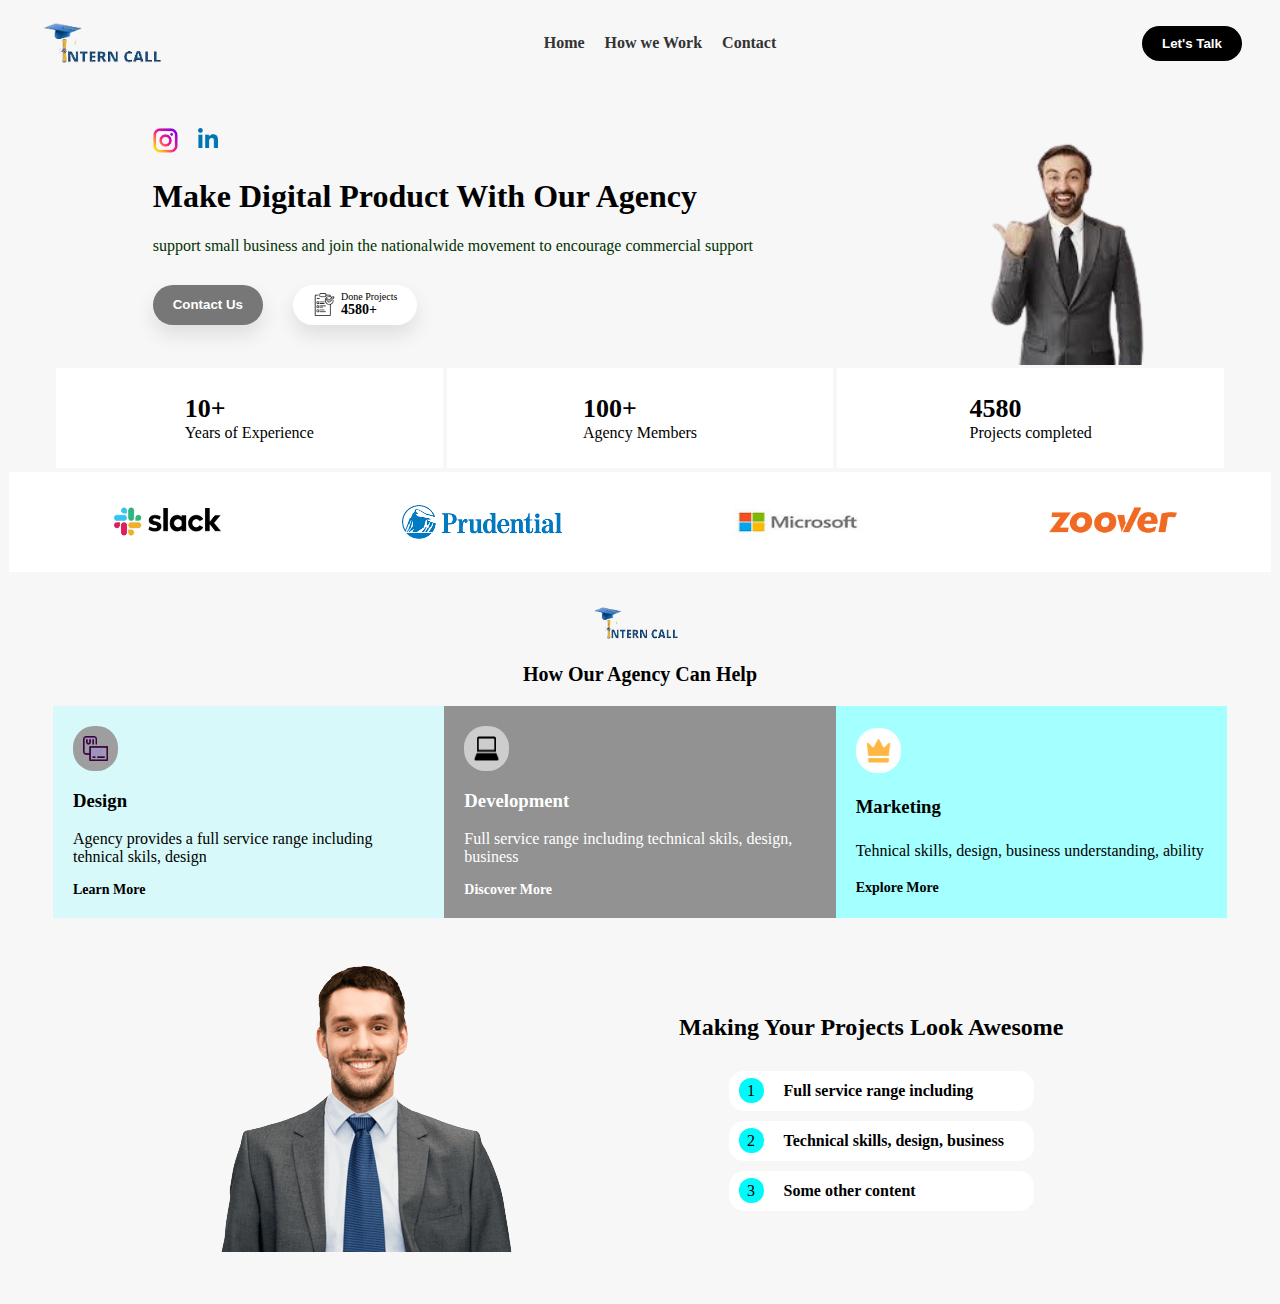
==== index.html @ 1f0898b9 "Update and rename homePage.html to index.html" ====
<!DOCTYPE html>
<html lang="en">
<head>
    <meta charset="UTF-8">
    <meta name="viewport" content="width=device-width, initial-scale=1.0">
    <link rel="stylesheet" href="homePage.css">
    <title>Home Page</title>
</head>
<body>
    <header>
        <img id = "Logo" src="Interncall_logo.png" alt="">
        <nav> 
            <a class = 'link' href="homePage.html">Home</a>
            <a class = 'link' href="howWeWork.html">How we Work</a>
            <a class = 'link' href="contactUs.html">Contact</a>
        </nav>
        <button>Let's Talk</button>
    </header>
    <div id = 'allContent'>
        <div id = 'content1'>
            <div id = 'part1'>
                <div class = 'icons'>
                    <a href="https://www.instagram.com/interncall_/" target="_blank"><img id = "instagramIcon" src="instagram.png" alt=""></a>
                    <a href = 'https://www.linkedin.com/company/interncall/' target="_blank"><img id = "twitterIcon" src="linkedin.png" alt=""></a>
                </div>
                <h1 id = 'sometext' style="font-family: Cambria, Cochin, Georgia, Times, 'Times New Roman', serif;">Make Digital Product With Our Agency</h1>
                <p id = 'someSmallText'> support small business and join the nationalwide movement to encourage commercial support</p>
                <div id = 'someIcons'>
                    <button id = 'contactUsButton' onclick="redirect()">Contact Us</button>
                    <div id = 'projects'>
                        <img id = 'projectIcon' src="briefing.png" alt="">
                        <p>Done Projects <br> <b style="font-size: 14px;"> 4580+ </b></p>
                    </div>
                </div>
            </div>
            <div id = 'part2'>
                <img id = 'man1' src="man1.png" alt="Man Standing and showing to his left">
            </div>
        </div>
        <div id = 'content2'>
            <div class="speciality">
                <p><b style="font-weight: bold; font-size: 26px;">10+</b><br>Years of Experience</p>
            </div>
            <div class="speciality">
                <p><b style="font-weight: bold; font-size: 26px;">100+</b><br>Agency Members</p>
            </div>
            <div class="speciality">
                <p><b style="font-weight: bold; font-size: 26px;">4580</b><br>Projects completed</p>
            </div>
        </div>
        <div id = 'content3'>
            <div class = 'company'>
                <img style = 'height: 80px; width: 160px; max-width: 100%;' src="slack.png" alt="Slack">
            </div>
            <div class = 'company'>
                <img style = 'height: 80px; width: 160px; max-width: 100%;' src="prudential.png" alt="Prudential">
            </div>
            <div class = 'company'>
                <img style = 'height: 100px; width: 240px; max-width: 100%;' src="microsoft.jpeg" alt="Microsoft">
            </div>
            <div class = 'company'>
                <img style = 'height: 80px; width: 160px;  max-width: 100%;' src="zoover.png" alt="Zoover">
            </div>
        </div>
        <div id = 'content4'>
            <img id = 'Logo' style="height: 40px; width: 100px;" src="Interncall_logo.png" alt="Logo">
            <p style="font-weight: bold; font-size: 20px;">How Our Agency Can Help</p>
        </div>
        <div id = 'content5'>
            <div class = 'part5' style="background-color: rgb(216, 249, 249);">
                <div id = 'designIcon'><img class = "socialMedia" src="ui-ux.png" alt=""></div>
                <h3>Design</h3>
                <p style="margin-top: 0;">Agency provides a full service range including tehnical skils, design</p>
                <a style="color: black; text-decoration: none; font-weight: bold; font-size: 14px; text-decoration: none;" href = "#">Learn More</a>
            </div>
            <div class = 'part5' style="background-color: rgb(146, 146, 146); color: white;">
                <div id = 'devIcon'><img class = "socialMedia" src="laptop.png" alt=""></div>
                <h3>Development</h3>
                <p style="margin-top: 0;">Full service range including technical skils, design, business</p>
                <a style = 'color: white; font-weight: bold; font-size: 14px; text-decoration: none;' href = "#">Discover More</a>
            </div>
            <div class = 'part5' style="background-color: rgb(164, 255, 255); color: black">
                <div id = 'marketIcon'><img class = "socialMedia" src="crown.png" alt=""></div>
                <h3>Marketing</h3>
                <p style="margin-top: 0;">Tehnical skills, design, business understanding, ability</p>
                <a style="color: black; font-weight: bold; font-size: 14px; text-decoration: none;" href = "#">Explore More</a>
            </div>
        </div>
        <div id = 'content6'>
            <div id = 'man4' >
                <img src="man4.png" alt="man2">
            </div>
            <div id = 'part6'>
                <h2>Making Your Projects Look Awesome</h2>
                <div id = 'listOfItems'>
                    <div class = 'items'>
                        <div class = 'numbers'>
                            <p>1</p>
                        </div>
                        <p><b>Full service range including</b></p>
                    </div>
                    <div class = 'items'>
                        <div class = 'numbers'>
                            <p>2</p>
                        </div>
                        <p><b>Technical skills, design, business</b></p>
                    </div>
                    <div class = 'items'>
                        <div class = 'numbers'>
                            <p>3</p>
                        </div>
                        <p><b>Some other content</b></p>
                    </div>
                </div>
            </div>
        </div>
    </div>
    <script>
        function redirect() {
            window.location.href = 'contactUs.html';
        }
    </script>
</body>
</html>
---- homePage.css ----
body {
    background-color: rgb(247, 247, 247);
    font-family: Cambria, Cochin, Georgia, Times, 'Times New Roman', serif;
}

header {
    padding: 10px;
    display: flex;
    margin: 0 20px 30px 20px;
    justify-content: space-between;
    align-items: center;
}

#Logo {
    height: 50px;
    width: 140px;
}

#projectIcon {
    height: 23px;
    width: 23px;
    margin-right: 5px;
}

#someIcons {
    display: flex;
    margin-top: 30px;
    height: 40px;
}

#projects {
    margin: 0px 30px;
    align-items: center;
    display: flex;
    padding: 15px 20px;
    border: none;
    border-radius: 22px;
    background-color: white;
    box-shadow: 0 10px 20px rgba(0, 0, 0, 0.1);
}

#projects > p {
    font-size: 10px;
}
.icons {
    display: flex;
    gap: 20px;
}

#instagramIcon {
    height: 25px;
    width: 25px;
}

#twitterIcon {
    height: 20px;
    width: 20px;
}

nav {
    display: flex;
    gap: 20px;
}

#content1 {
    display: flex;
    margin: 50px 30px 0px 30px;
    justify-content: space-around;
}

#content2 {
    padding: 1px 1px;
    margin: 0 45px;
    display: flex;
    justify-content: stretch;
}

.speciality {
    margin: 2px;
    width: 33%;
    background-color: white;
    height: 100px;
    display: flex;
    align-items: center;
    justify-content: center;
}

#content3 {
    padding: 1px 1px;
    display: flex;
    justify-content: stretch;
}


.company {
    width: 25%;
    background-color: white;
    height: 100px;
    display: flex;
    align-items: center;
    justify-content: center;
}

#content4 {
    margin-top: 30px;
    display: flex;
    flex-direction: column;
    align-items: center;
    justify-content: center;
}

#content5 {
    width:auto;
    margin: 0 45px;
    display: flex;
    justify-content:center;
}

#content5 > a:hover {
    text-decoration: underline;
} 

#designIcon {
    display: flex;
    align-items: center;
    justify-content: center;
    height: 45px;
    width: 45px;
    border: none;
    background-color: rgb(158, 158, 158);
    border-radius: 21px;
}

#devIcon {
    display: flex;
    align-items: center;
    justify-content: center;
    height: 45px;
    width: 45px;
    border: none;
    background-color: rgb(205, 205, 205);
    border-radius: 21px;
}

#marketIcon {
    display: flex;
    align-items: center;
    justify-content: center;
    height: 45px;
    width: 45px;
    border: none;
    background-color: white;
    border-radius: 21px;
}

.socialMedia {
    height: 25px;
    width: 25px;
}

.part5 {
    width: 33%;
    padding: 20px;
    height:auto;
    display: grid;
    align-items: center;
    justify-content:flex-start;
}

#content6 {
    padding: 40px 0;
    margin: 0 45px;
    display: flex;
    align-items: center;
    justify-content:space-evenly;
}

#part6 {
    display: flex;
    flex-direction: column;
    justify-content: center;
    align-items: center;
}

.numbers {
    display: flex;
    align-items: center;
    justify-content: center;
    width: 25px;
    height: 25px;
    margin-right: 20px;
    border-radius:12px;
    background-color: rgb(0, 250, 250);
}

.items:hover {
    box-shadow: 0 10px 20px rgb(0,0,0,0.1);
}

.items {
    height: 40px;
    width: 100%;
    display: flex;
    border: none;
    border-radius: 15px;
    padding: 0 10px;
    margin: 10px 0;
    background-color: white;
    align-items: center;
    justify-content: flex-start;
}

nav a {
    font-size: 16px;
    font-weight: bold;
    text-decoration: none;
    color: #333;
}

nav a:hover {
    text-decoration: underline;
}

.part5 a:hover {
    text-decoration: underline;
}

#someSmallText {
    color: rgb(0, 50, 0);
}

#part1 {
    padding-left: 20px;
    padding-bottom: 40px;
}


#man1{
    height: 100%;
}

#man4 {
    height: 50%;
}

button {
    font-weight: bold;
    background-color: black;
    color: white;
    padding: 10px 20px;
    border: none;
    border-radius: 22px;
    cursor: pointer;
}

button:hover {
    background-color: rgb(71, 79, 95);
}

#contactUsButton {
    font-weight: bold;
    background-color: rgb(119, 119, 119);
    color: white;
    padding: 10px 20px;
    border: none;
    border-radius: 22px;
    cursor: pointer;
    box-shadow: 0 10px 20px rgba(0, 0, 0, 0.1);
}

#contactUsButton:hover {
    background-color: rgb(84, 83, 83);
}

@media (max-width: 600px) {
    /* Styles for screens with a maximum width of 600px (typical for mobile devices) */
    header {
      display: grid;
      justify-content: center;
    }
    nav {
        margin: 10px 0;
    }
  }
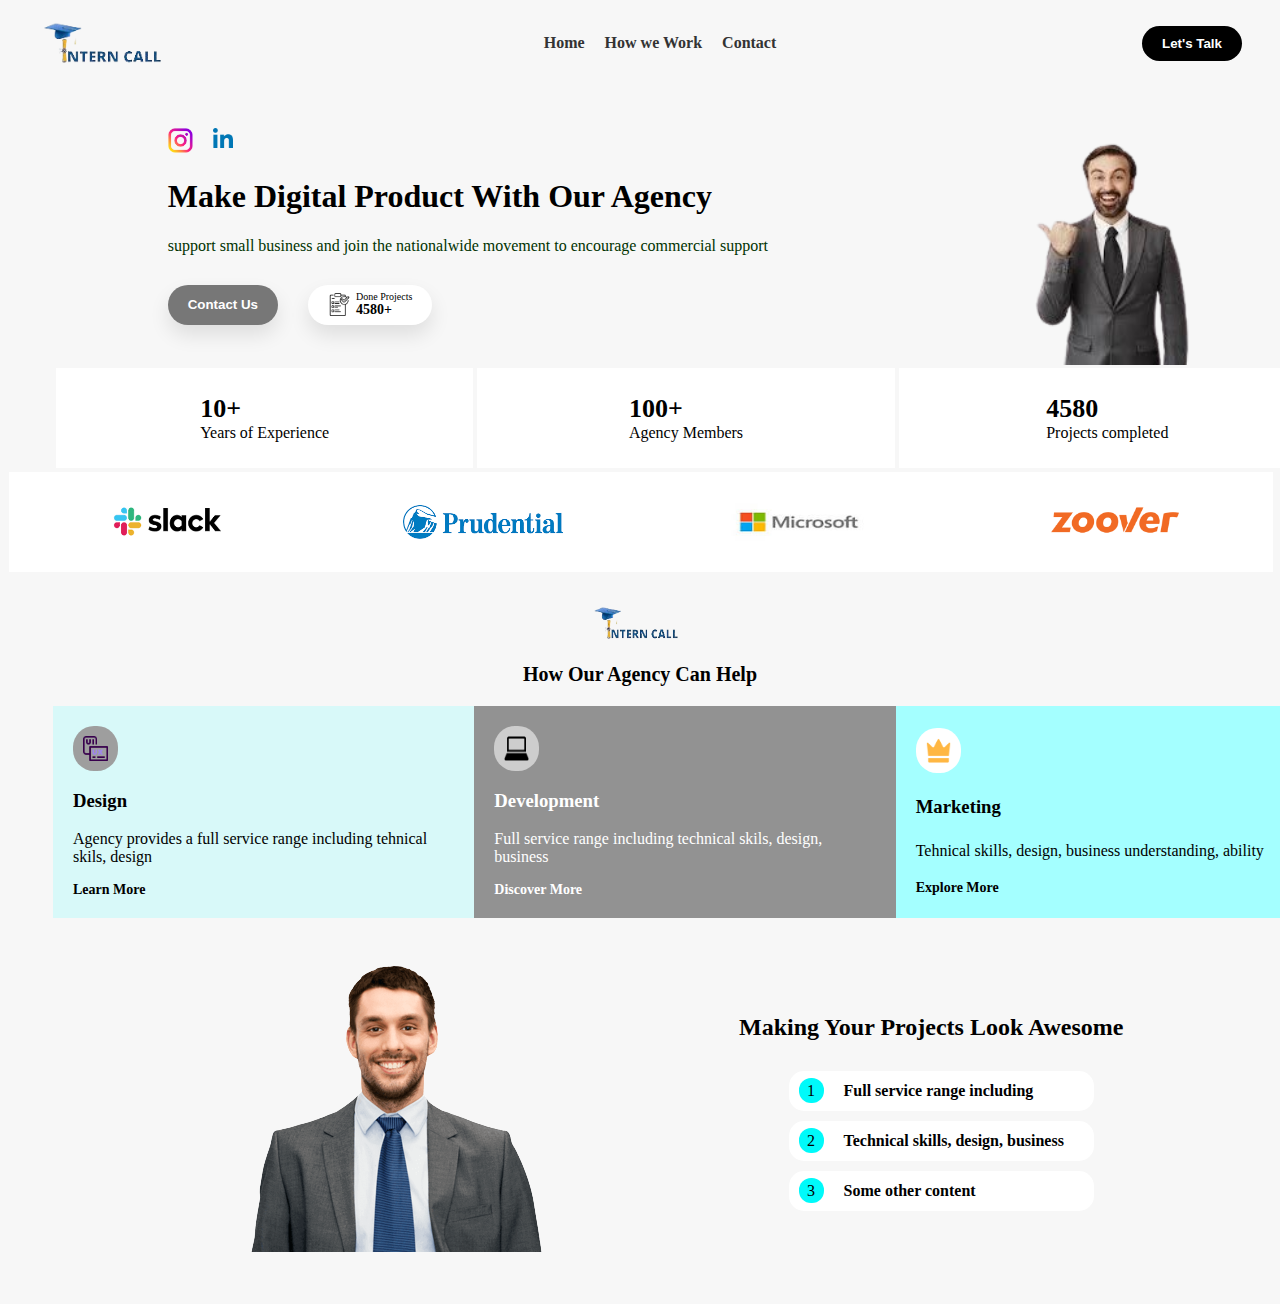
==== commit 82c79c3d: "Function added in script" ====
--- a/index.html
+++ b/index.html
@@ -10,7 +10,7 @@
     <header>
         <img id = "Logo" src="Interncall_logo.png" alt="">
         <nav> 
-            <a class = 'link' href="homePage.html">Home</a>
+            <a class = 'link' href="index.html">Home</a>
             <a class = 'link' href="howWeWork.html">How we Work</a>
             <a class = 'link' href="contactUs.html">Contact</a>
         </nav>
@@ -119,6 +119,9 @@
         function redirect() {
             window.location.href = 'contactUs.html';
         }
+        function hello() {
+            console.log("Hello World");
+        }
     </script>
 </body>
 </html>
--- a/homePage.css
+++ b/homePage.css
@@ -1,6 +1,10 @@
 body {
     background-color: rgb(247, 247, 247);
     font-family: Cambria, Cochin, Georgia, Times, 'Times New Roman', serif;
+}
+
+#allContent {
+    width:100%;
 }
 
 header {
@@ -64,15 +68,17 @@
 
 #content1 {
     display: flex;
+    width: 100%;
     margin: 50px 30px 0px 30px;
     justify-content: space-around;
 }
 
 #content2 {
     padding: 1px 1px;
+    width: 100%;
     margin: 0 45px;
     display: flex;
-    justify-content: stretch;
+    justify-content:space-around;
 }
 
 .speciality {
@@ -88,7 +94,8 @@
 #content3 {
     padding: 1px 1px;
     display: flex;
-    justify-content: stretch;
+    width: 100%;
+    justify-content:space-around;
 }
 
 
@@ -103,6 +110,7 @@
 
 #content4 {
     margin-top: 30px;
+    width: 100%;
     display: flex;
     flex-direction: column;
     align-items: center;
@@ -110,10 +118,10 @@
 }
 
 #content5 {
-    width:auto;
+    width:100%;
     margin: 0 45px;
     display: flex;
-    justify-content:center;
+    justify-content:space-around;
 }
 
 #content5 > a:hover {
@@ -170,6 +178,7 @@
 #content6 {
     padding: 40px 0;
     margin: 0 45px;
+    width: 100%;
     display: flex;
     align-items: center;
     justify-content:space-evenly;
@@ -272,13 +281,194 @@
     background-color: rgb(84, 83, 83);
 }
 
-@media (max-width: 600px) {
+@media only screen and (max-width: 1200px) {
     /* Styles for screens with a maximum width of 600px (typical for mobile devices) */
     header {
-      display: grid;
-      justify-content: center;
-    }
-    nav {
-        margin: 10px 0;
-    }
-  }+        width: 100%;
+        display: flex;
+        align-items: center;
+        justify-content: space-between;
+    }
+
+    #Logo {
+        height: 80px;
+        width: 170px;
+    }
+
+    #instagramIcon {
+        height: 30px;
+        width: 30px;
+    }
+    
+    #twitterIcon {
+        height: 25px;
+        width: 25px;
+    }
+
+
+    nav a {
+        font-size: 20px;
+        font-weight: bold;
+        text-decoration: none;
+        color: #333;
+    }
+
+    nav a:hover {
+        text-decoration: underline;
+    }
+
+    button {
+        font-weight: bold;
+        background-color: black;
+        font-size: 16;
+        color: white;
+        padding: 10px 20px;
+        border: none;
+        border-radius: 20px;
+        cursor: pointer;
+    }
+
+    button:hover {
+        background-color: rgb(71, 79, 95);
+    }
+
+    #content4 {
+        margin-top: 30px;
+        display: flex;
+        flex-direction: column;
+        align-items: center;
+        justify-content: center;
+    }
+
+    #content5 {
+        width:auto;
+        margin: 0 45px;
+        display: flex;
+        justify-content:space-around;
+    }
+
+    #content3 {
+        padding: 1px 1px;
+        width: 100%;
+        display: flex;
+        justify-content: space-around;
+    }
+
+    #content2 {
+        padding: 1px 1px;
+        margin: 0 45px;
+        display: flex;
+        justify-content:inherit;
+    }
+
+    .speciality {
+        margin: 2px;
+        width: 100%;
+        background-color: white;
+        height: 100px;
+        display: flex;
+        align-items: center;
+        justify-content: center;
+    }
+
+    h1 {
+        font-size: 24px;
+    }
+
+    #someSmallText {
+        font-size: 20px;
+    }
+
+    #contactUsButton {
+        font-weight: bold;
+        font-size: 16px;
+        background-color: rgb(119, 119, 119);
+        color: white;
+        border: none;
+        padding: 0 16px;
+        border-radius: 16px;
+        cursor: pointer;
+        box-shadow: 0 5px 10px rgba(0, 0, 0, 0.1);
+    }
+
+    #projects {
+        margin: 0px 15px;
+        align-items: center;
+        display: flex;
+        padding: 8px 10px;
+        border: none;
+        border-radius: 14px;
+        background-color: white;
+        box-shadow: 0 5px 10px rgba(0, 0, 0, 0.1);
+    }
+
+    #man4 {
+        height: 50%;
+    }
+
+    #part6 > h2 {
+        font-size: 24px;
+    }
+
+    .items > p {
+        font-size: 18px;
+    }
+
+    .numbers {
+        display: flex;
+        align-items: center;
+        justify-content: center;
+        width: 28px;
+        height: 28px;
+        margin-right: 15px;
+        border-radius:12px;
+        background-color: rgb(0, 250, 250);
+    }
+
+    .numbers > p {
+        font-size: 18px;
+        font-weight:bold ;
+    }
+
+    #designIcon {
+        display: flex;
+        align-items: center;
+        justify-content: center;
+        height: 45px;
+        width: 45px;
+        border: none;
+        background-color: rgb(158, 158, 158);
+        border-radius: 21px;
+    }
+
+    #devIcon {
+        display: flex;
+        align-items: center;
+        justify-content: center;
+        height: 45px;
+        width: 45px;
+        border: none;
+        background-color: rgb(205, 205, 205);
+        border-radius: 21px;
+    }
+
+    #marketIcon {
+        display: flex;
+        align-items: center;
+        justify-content: center;
+        height: 45px;
+        width: 45px;
+        border: none;
+        background-color: white;
+        border-radius: 21px;
+    }
+
+    .socialMedia {
+        height: 20px;
+        width: 20px;
+    }
+
+    .part5 > p {
+        font-size: 16px;
+    }
+  }
